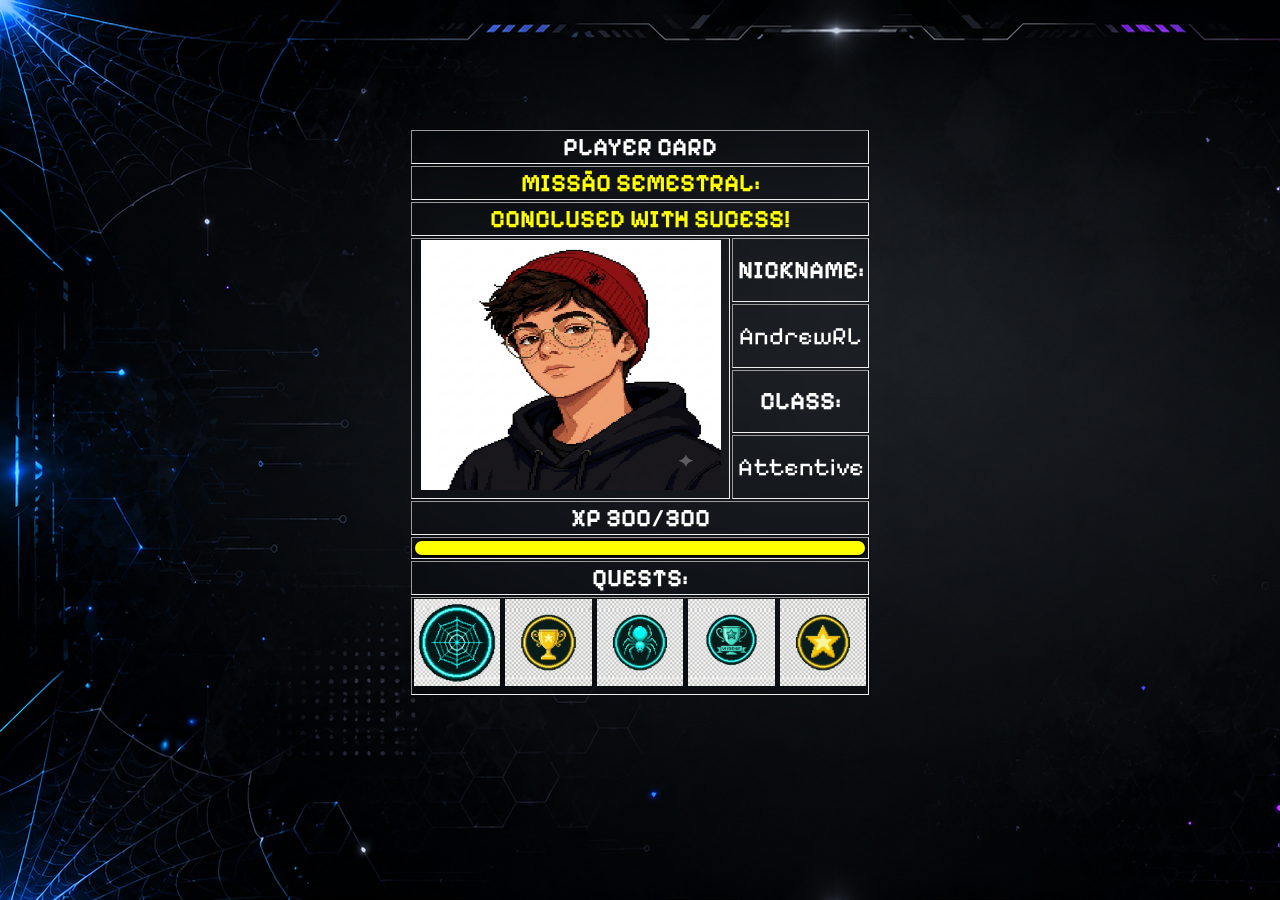
==== card.html @ edbbadc5 "Primeiro commit" ====
<!DOCTYPE html>
<html lang="pt-br">
<head>
    <meta charset="UTF-8">
    <meta name="viewport" content="width=device-width, initial-scale=1.0">
    <title>TABELAS!!!</title>
    <link rel="stylesheet" href="stylecard.css">
</head>
<body>
    <table border="1">
        <tr>
            <th colspan="4" class="titulo">PLAYER CARD</th>
        </tr>
        <tr>
            <th colspan="4" class="mission"> MISSÃO SEMESTRAL: </th>
            
        </tr>
        <tr>
            <th colspan="4" class="conclused"> CONCLUSED WITH SUCESS! </th>
        </tr>
            <th rowspan="4">
                <img class="perfil" src="./imagens/andrewpixel.png">
            </th>
            <th>NICKNAME:</th>
        <tr>
            <td>AndrewRL</td>
        </tr>
        <tr>
            <th>CLASS:</th>
        </tr>
        <tr>
            <td>Attentive</td>
        </tr>
        <tr>
            <th colspan="4">XP 300/300</th>
        </tr>
        <tr>
            <th colspan="4"> <div class="barra-fora">
                    <div class="barra-dentro"></div>
                </div>
               </th>
        </tr>
        <tr>
            <th colspan="4"> QUESTS:</th>
        </tr>
            <th colspan="4">
                    <img src="imagens/teia.png">
                    <img src="imagens/trofeu.png">
                    <img src="imagens/aranha.png">
                    <img src="imagens/winner.png">
                    <img src="imagens/estrela.png">               
            </th>
            

    </table>
</body>
</html>
---- stylecard.css ----
@import url('https://fonts.googleapis.com/css2?family=Pixelify+Sans:wght@400..700&display=swap');

body {
    font-family: "Pixelify Sans", sans-serif;
    font-size: 25px;
    display: flex;
    align-items: center;
    background: url(./imagens/backgroundcard.png);
    padding-top: 120px;
    justify-content: center
}

table {
    backdrop-filter: blur(10px);
    -webkit-backdrop-filter: blur(100%);
    width: 30%;
    border: 100px;
    align-items: center;
    text-align: center;
}

.titulo {
    color: white;
}

tr {
    color: white
}

.conclused {
    color: yellow
}

.mission {
    color: yellow
}

img {
    height: 86.5px;
}

.perfil {
    height: 250px;
    width: 300px;
}

.barra-fora {
    width: 450px;
    height: 14px;
    background-color: #0b2222;
    border: 2px solid black;
    border-radius: 10px;
}

.barra-dentro {
    width: 100%;
    height: 100%;
    background-color: yellow;
    border-radius: 10px;
}
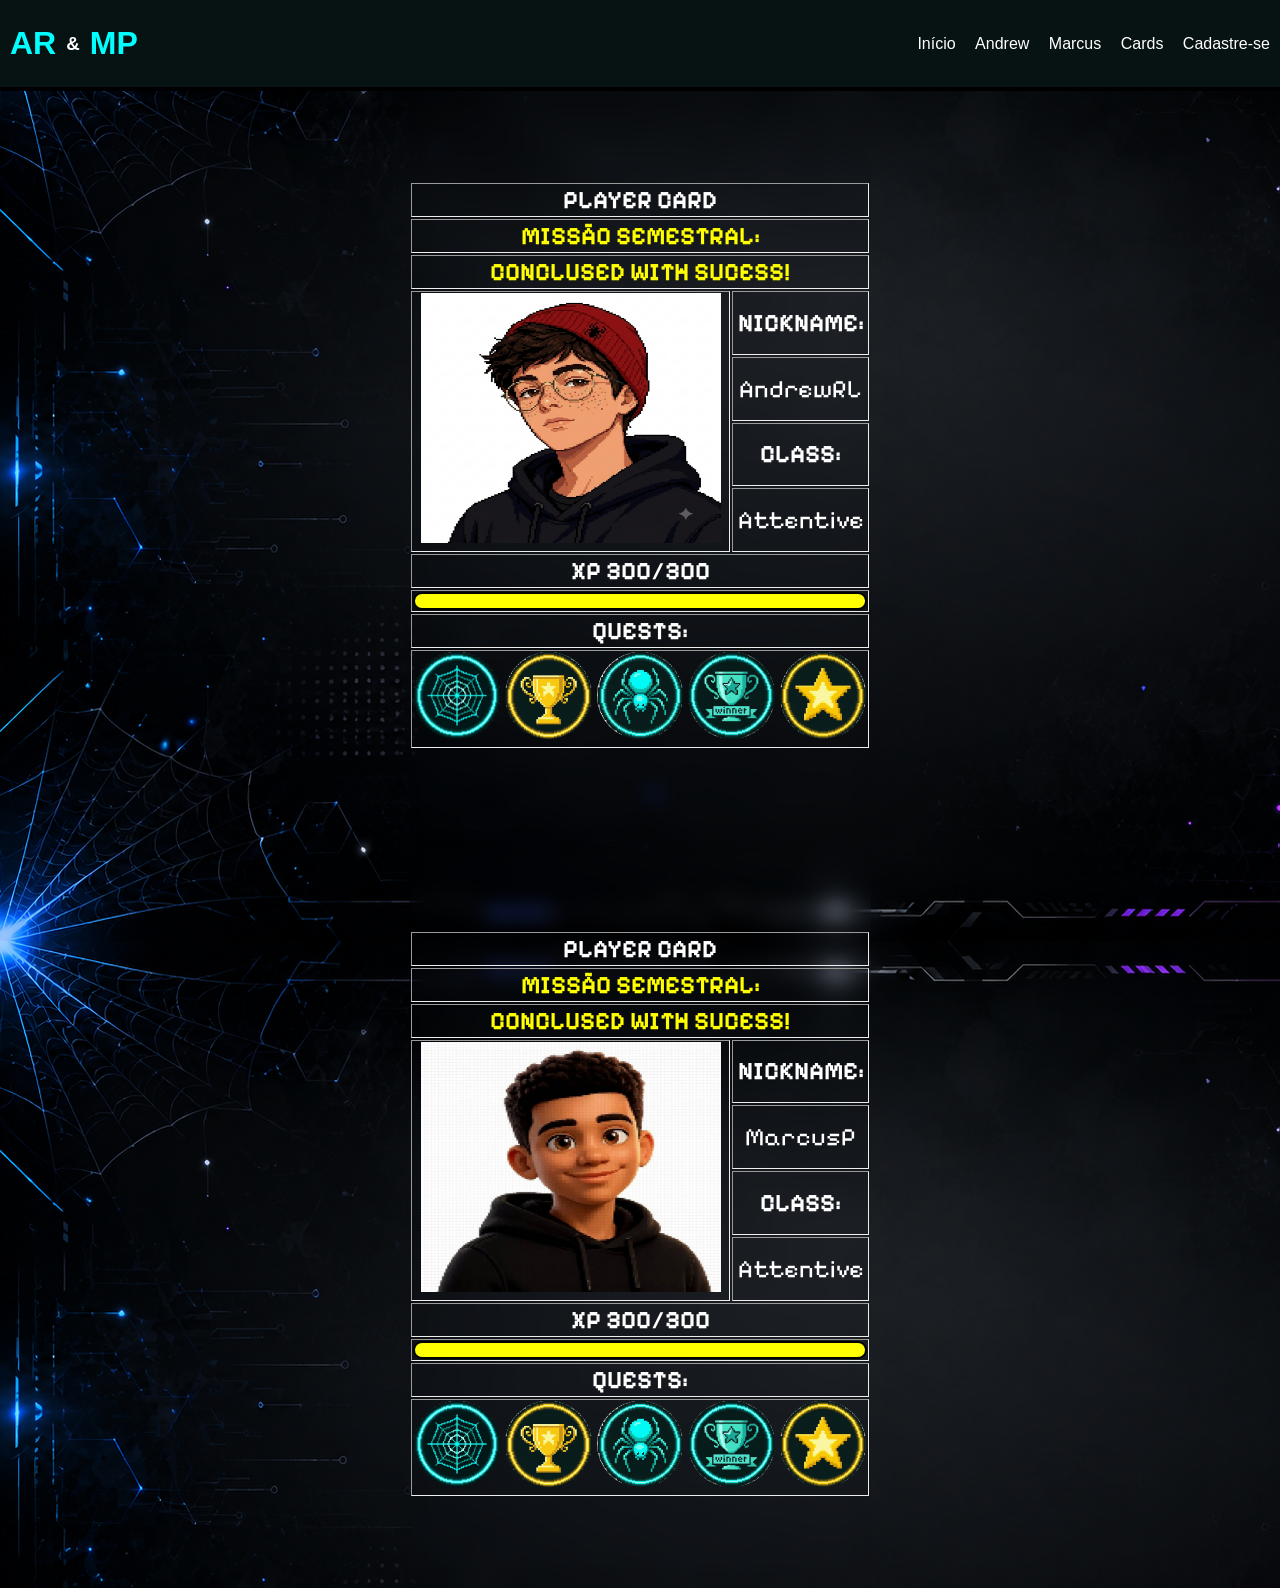
==== commit 5a308f8d: "Add files via upload" ====
--- a/card.html
+++ b/card.html
@@ -1,57 +1,122 @@
-<!DOCTYPE html>
-<html lang="pt-br">
-<head>
-    <meta charset="UTF-8">
-    <meta name="viewport" content="width=device-width, initial-scale=1.0">
-    <title>TABELAS!!!</title>
-    <link rel="stylesheet" href="stylecard.css">
-</head>
-<body>
-    <table border="1">
-        <tr>
-            <th colspan="4" class="titulo">PLAYER CARD</th>
-        </tr>
-        <tr>
-            <th colspan="4" class="mission"> MISSÃO SEMESTRAL: </th>
-            
-        </tr>
-        <tr>
-            <th colspan="4" class="conclused"> CONCLUSED WITH SUCESS! </th>
-        </tr>
-            <th rowspan="4">
-                <img class="perfil" src="./imagens/andrewpixel.png">
-            </th>
-            <th>NICKNAME:</th>
-        <tr>
-            <td>AndrewRL</td>
-        </tr>
-        <tr>
-            <th>CLASS:</th>
-        </tr>
-        <tr>
-            <td>Attentive</td>
-        </tr>
-        <tr>
-            <th colspan="4">XP 300/300</th>
-        </tr>
-        <tr>
-            <th colspan="4"> <div class="barra-fora">
-                    <div class="barra-dentro"></div>
-                </div>
-               </th>
-        </tr>
-        <tr>
-            <th colspan="4"> QUESTS:</th>
-        </tr>
-            <th colspan="4">
-                    <img src="imagens/teia.png">
-                    <img src="imagens/trofeu.png">
-                    <img src="imagens/aranha.png">
-                    <img src="imagens/winner.png">
-                    <img src="imagens/estrela.png">               
-            </th>
-            
-
-    </table>
-</body>
-</html>
+<!DOCTYPE html>
+<html lang="pt-br">
+<head>
+    <meta charset="UTF-8">
+    <meta name="viewport" content="width=device-width, initial-scale=1.0">
+    <title>TABELAS!!!</title>
+    <link rel="stylesheet" href="stylecard.css">
+</head>
+<body>
+
+    <!--Cabeçalho e menu-->
+
+    <header>
+        <div id="logo">
+            <h1>AR</h1><h3>&</h3><h1>MP</h1>
+        </div>
+        <nav>
+            <a href="index.html">Início</a>
+            <a href="#andrew">Andrew</a>
+            <a href="#marcus">Marcus</a>
+            <a href="card.html">Cards</a>
+            <a href="login.html">Cadastre-se</a>
+        </nav>
+    </header>
+    
+    <!-- Card de Andrew -->
+
+    <table border="1" id="andrew">
+        <tr>
+            <th colspan="4" class="titulo">PLAYER CARD</th>
+        </tr>
+        <tr>
+            <th colspan="4" class="mission"> MISSÃO SEMESTRAL: </th>
+            
+        </tr>
+        <tr>
+            <th colspan="4" class="conclused"> CONCLUSED WITH SUCESS! </th>
+        </tr>
+            <th rowspan="4">
+                <img class="perfil" src="./imagens/andrewpixel.png">
+            </th>
+            <th>NICKNAME:</th>
+        <tr>
+            <td>AndrewRL</td>
+        </tr>
+        <tr>
+            <th>CLASS:</th>
+        </tr>
+        <tr>
+            <td>Attentive</td>
+        </tr>
+        <tr>
+            <th colspan="4">XP 300/300</th>
+        </tr>
+        <tr>
+            <th colspan="4"> <div class="barra-fora">
+                    <div class="barra-dentro"></div>
+                </div>
+               </th>
+        </tr>
+        <tr>
+            <th colspan="4"> QUESTS:</th>
+        </tr>
+            <th colspan="4">
+                    <img src="imagens/teia.png" class="conquistas">
+                    <img src="imagens/trofeu.png" class="conquistas">
+                    <img src="imagens/aranha.png" class="conquistas">
+                    <img src="imagens/winner.png" class="conquistas">
+                    <img src="imagens/estrela.png" class="conquistas">               
+            </th>
+        
+    </table>
+    
+    <!-- Card de Marcus -->
+
+    <table border="1" id="marcus">
+        <tr>
+            <th colspan="4" class="titulo">PLAYER CARD</th>
+        </tr>
+        <tr>
+            <th colspan="4" class="mission"> MISSÃO SEMESTRAL: </th>
+            
+        </tr>
+        <tr>
+            <th colspan="4" class="conclused"> CONCLUSED WITH SUCESS! </th>
+        </tr>
+            <th rowspan="4">
+                <img class="perfil" src="imagens/marcuspixel.jpg">
+            </th>
+            <th>NICKNAME:</th>
+        <tr>
+            <td>MarcusP</td>
+        </tr>
+        <tr>
+            <th>CLASS:</th>
+        </tr>
+        <tr>
+            <td>Attentive</td>
+        </tr>
+        <tr>
+            <th colspan="4">XP 300/300</th>
+        </tr>
+        <tr>
+            <th colspan="4"> <div class="barra-fora">
+                    <div class="barra-dentro"></div>
+                </div>
+               </th>
+        </tr>
+        <tr>
+            <th colspan="4"> QUESTS:</th>
+        </tr>
+            <th colspan="4">
+                    <img src="imagens/teia.png" class="conquistas">
+                    <img src="imagens/trofeu.png" class="conquistas">
+                    <img src="imagens/aranha.png" class="conquistas">
+                    <img src="imagens/winner.png" class="conquistas">
+                    <img src="imagens/estrela.png" class="conquistas">               
+            </th>
+        
+    </table>
+</body>
+</html>
--- a/stylecard.css
+++ b/stylecard.css
@@ -1,60 +1,119 @@
-@import url('https://fonts.googleapis.com/css2?family=Pixelify+Sans:wght@400..700&display=swap');
-
-body {
-    font-family: "Pixelify Sans", sans-serif;
-    font-size: 25px;
-    display: flex;
-    align-items: center;
-    background: url(./imagens/backgroundcard.png);
-    padding-top: 120px;
-    justify-content: center
-}
-
-table {
-    backdrop-filter: blur(10px);
-    -webkit-backdrop-filter: blur(100%);
-    width: 30%;
-    border: 100px;
-    align-items: center;
-    text-align: center;
-}
-
-.titulo {
-    color: white;
-}
-
-tr {
-    color: white
-}
-
-.conclused {
-    color: yellow
-}
-
-.mission {
-    color: yellow
-}
-
-img {
-    height: 86.5px;
-}
-
-.perfil {
-    height: 250px;
-    width: 300px;
-}
-
-.barra-fora {
-    width: 450px;
-    height: 14px;
-    background-color: #0b2222;
-    border: 2px solid black;
-    border-radius: 10px;
-}
-
-.barra-dentro {
-    width: 100%;
-    height: 100%;
-    background-color: yellow;
-    border-radius: 10px;
+@import url('https://fonts.googleapis.com/css2?family=Pixelify+Sans:wght@400..700&display=swap');
+
+* {
+    margin: 0;
+}
+
+html {
+    scroll-behavior: smooth;
+}
+
+body {
+    font-family: "Pixelify Sans", sans-serif;
+    display: flex;
+    flex-direction: column;
+    background: url(./imagens/backgroundcard.png);
+}
+
+header {
+    display: flex;
+    justify-content: space-between;
+    align-items: center;
+    background-color: #071212;
+    border-bottom: 4px solid #000;
+    position: sticky;
+    top: 0;
+    font-family: Arial, Helvetica, sans-serif;
+    padding: 25px 0;
+}
+
+#logo {
+    display: flex;
+    padding-top: 0px;
+    align-items: center;
+}
+
+header h1 {
+    padding-right: 10px;
+    padding-left: 10px;
+}
+
+header h3 {
+    color: white;
+}
+
+header a {
+    padding-right: 10px;
+    padding-left: 5px;
+}
+
+h1 {
+    color: cyan;
+}
+
+a {
+    color: white;
+    text-decoration: none;
+}
+
+a:hover {
+    color: #baffff;
+}
+
+
+
+table {
+    backdrop-filter: blur(10px);
+    -webkit-backdrop-filter: blur(100%);
+    width: 30%;
+    border: 100px;
+    align-items: center;
+    text-align: center;
+    padding: 90px 0px;
+    margin: 0px auto;
+    font-size: 25px;
+}
+
+.titulo {
+    color: white;
+}
+
+tr {
+    color: white
+}
+
+.conclused {
+    color: yellow
+}
+
+.mission {
+    color: yellow
+}
+
+img {
+    height: 86.5px;
+}
+
+.conquistas {
+    border-radius: 100%;
+}
+
+.perfil {
+    height: 250px;
+    width: 300px;
+}
+
+.barra-fora {
+    width: 450px;
+    height: 14px;
+    background-color: #0b2222;
+    border: 2px solid black;
+    border-radius: 10px;
+}
+
+.barra-dentro {
+    width: 100%;
+    height: 100%;
+    background-color: yellow;
+    border-radius: 10px;
 }
